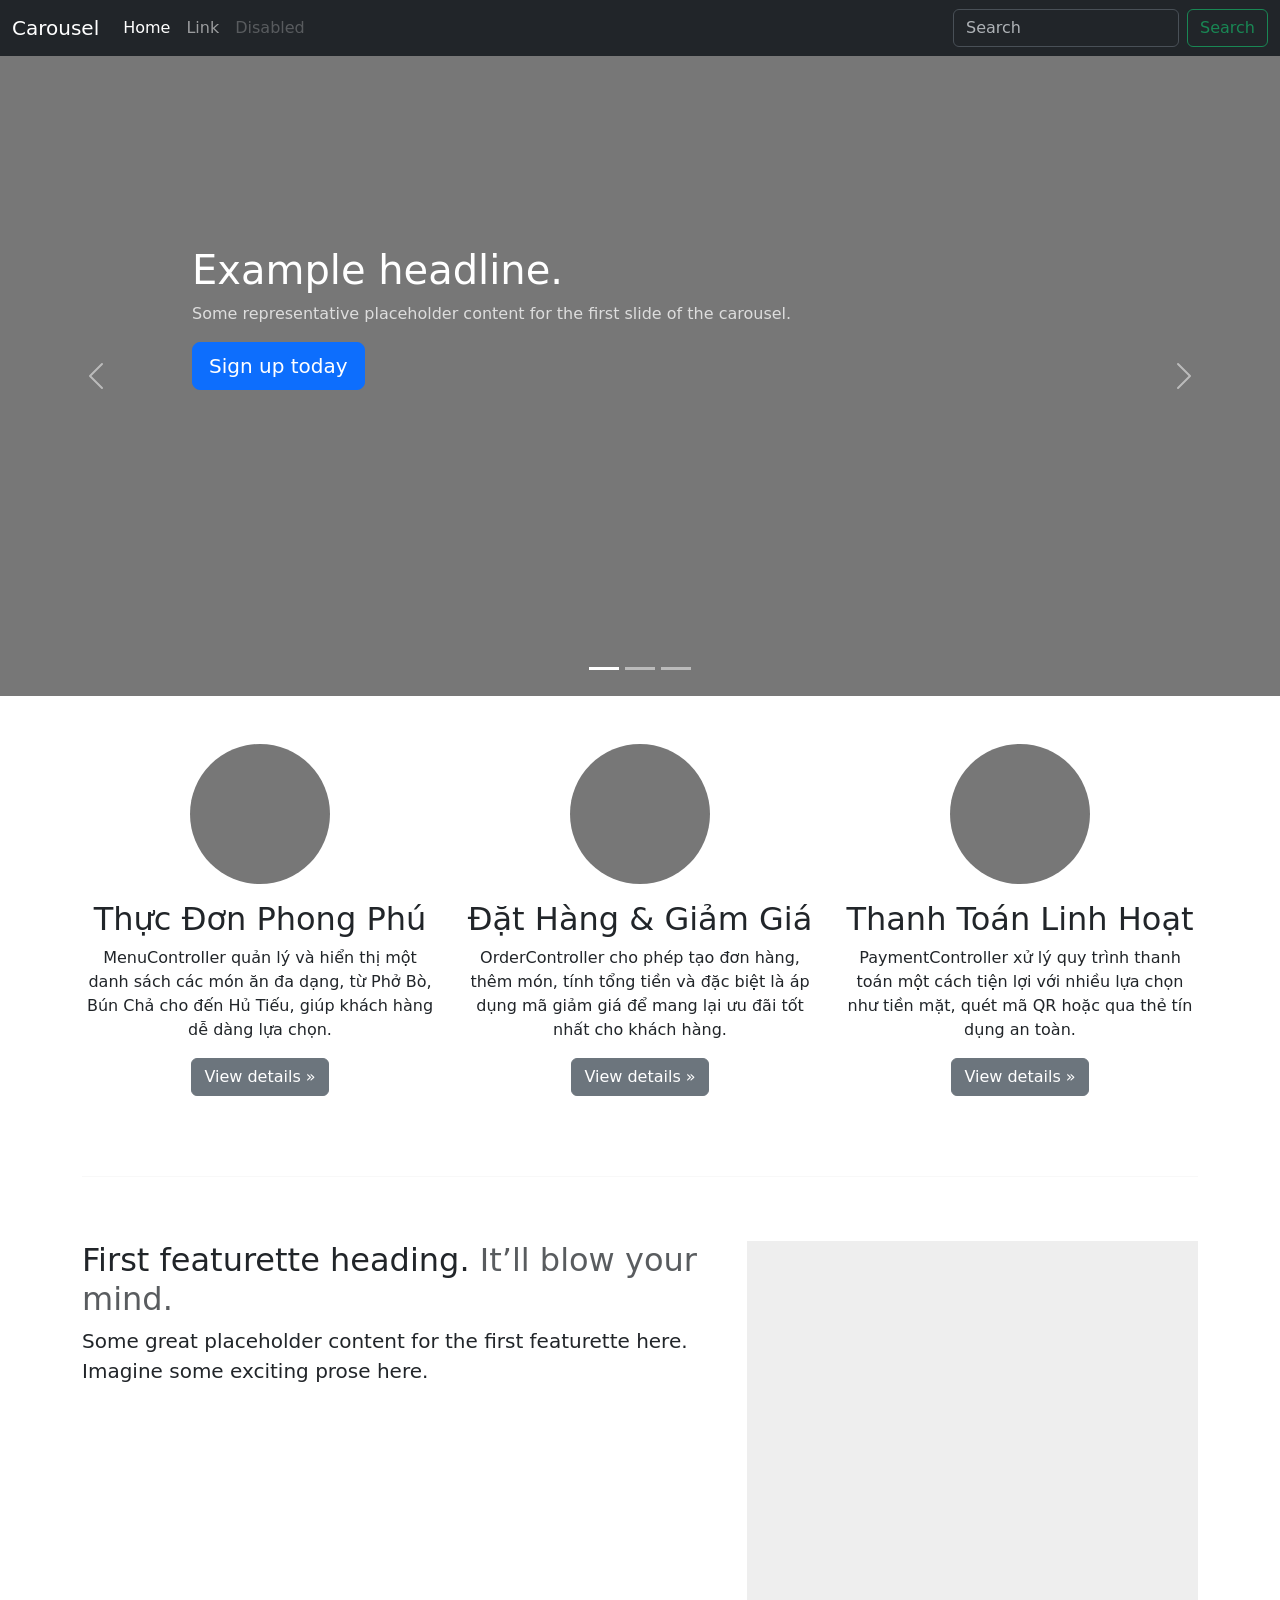
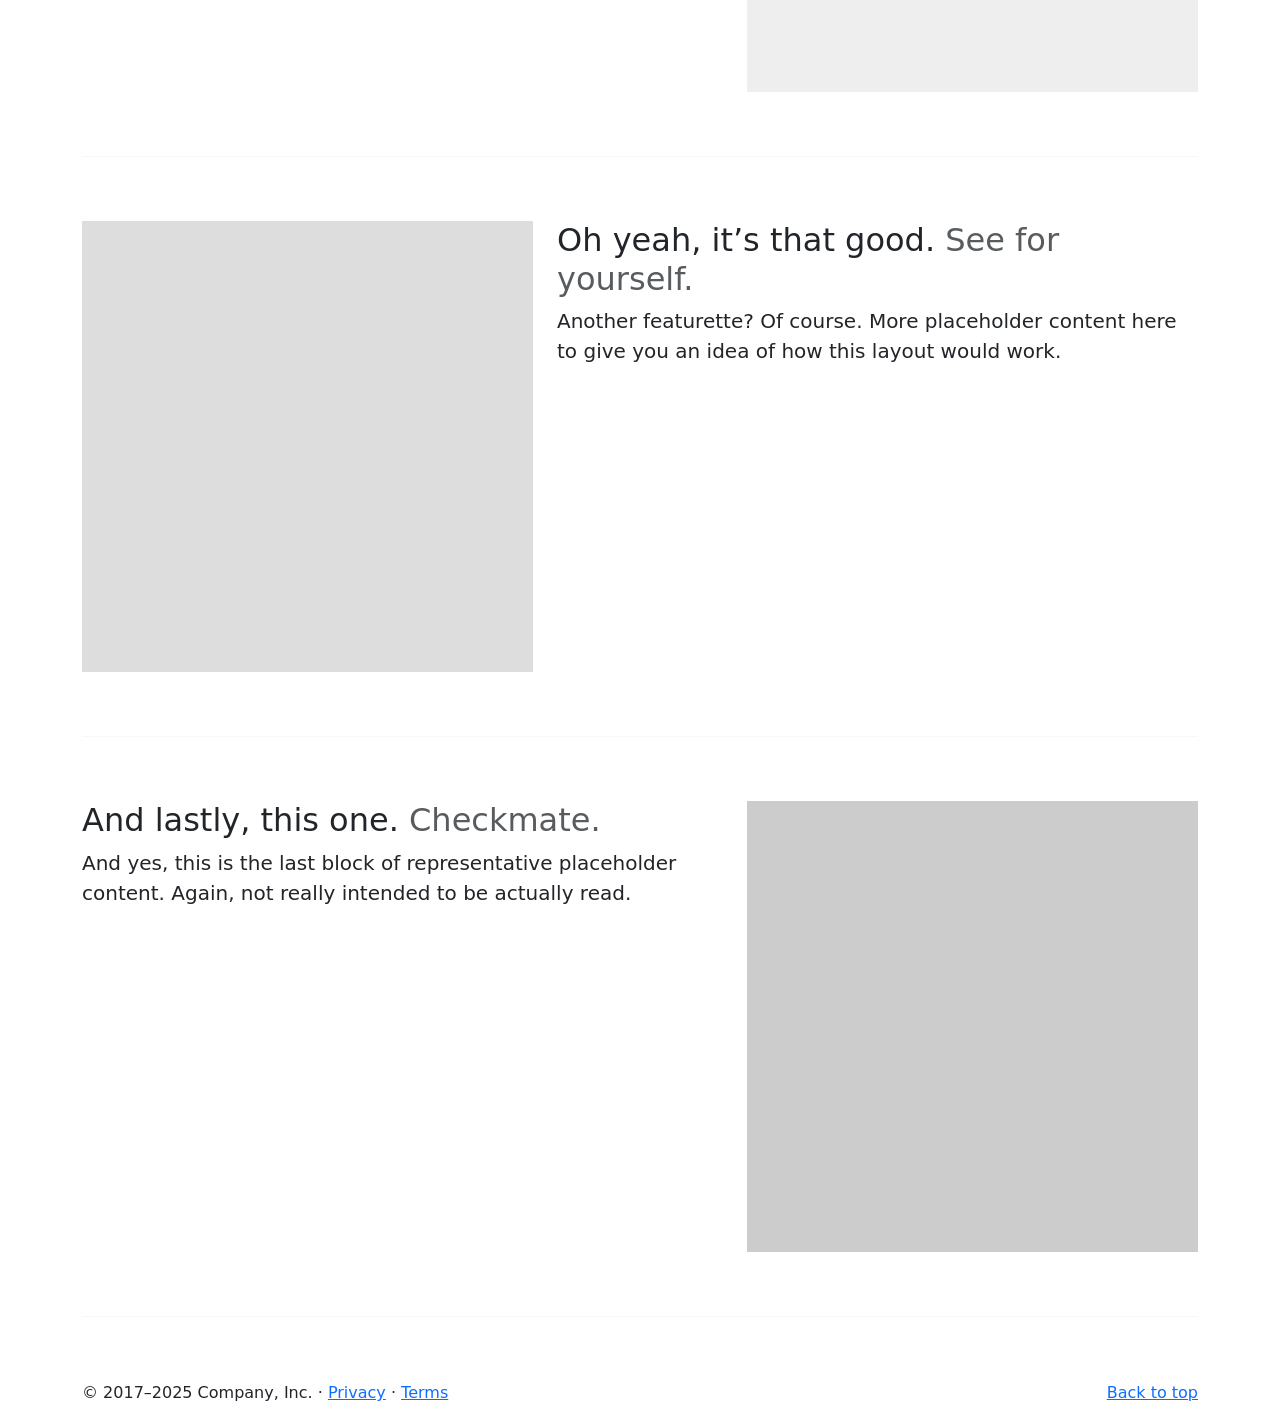
==== bin/view/index.html @ e6e46336 "Update code on branch hung" ====
<!doctype html>
<html lang="en" data-bs-theme="auto">
  <head>
    <meta charset="utf-8">
    <meta name="viewport" content="width=device-width, initial-scale=1">
    <title>Carousel Template · Bootstrap v5.3</title>

    <link href="https://cdn.jsdelivr.net/npm/bootstrap@5.3.0/dist/css/bootstrap.min.css" rel="stylesheet">

    <style>
      /* --- styles giống demo Bootstrap --- */
      .bd-placeholder-img {
        font-size: 1.125rem;
        text-anchor: middle;
        -webkit-user-select: none;
        -moz-user-select: none;
        user-select: none;
      }

      @media (min-width: 768px) {
        .bd-placeholder-img-lg {
          font-size: 3.5rem;
        }
      }

      .b-example-divider {
        height: 3rem;
        background-color: rgba(0, 0, 0, .1);
        border: solid rgba(0, 0, 0, .15);
        border-width: 1px 0;
        box-shadow: inset 0 .5em 1.5em rgba(0, 0, 0, .1), inset 0 .125em .5em rgba(0, 0, 0, .15);
      }

      .b-example-vr {
        flex-shrink: 0;
        width: 1.5rem;
        height: 100vh;
      }

      .bi {
        vertical-align: -.125em;
        fill: currentColor;
      }

      .nav-scroller {
        position: relative;
        z-index: 2;
        height: 2.75rem;
        overflow-y: hidden;
      }

      .nav-scroller .nav {
        display: flex;
        flex-wrap: nowrap;
        padding-bottom: 1rem;
        margin-top: -1px;
        overflow-x: auto;
        text-align: center;
        white-space: nowrap;
        -webkit-overflow-scrolling: touch;
      }

      /* ensure content không bị che bởi navbar fixed-top */
      body {
        padding-top: 56px;
      }

      /* carousel sizing so it looks like demo */
      :root { --carousel-height: 32rem; }
      @media (min-width: 768px) { :root { --carousel-height: 40rem; } }
      .carousel-item {
        height: var(--carousel-height);
      }
      .carousel-item > svg {
        position: absolute;
        top: 0;
        left: 0;
        width: 100%;
        height: 100%;
      }
      .carousel-caption {
        top: 50%;
        transform: translateY(-50%);
        text-align: left;
      }

      .marketing {
        margin-top: 3rem;
        margin-bottom: 3rem;
      }

      .featurette-divider {
        margin: 4rem 0;
        border-top: 1px solid rgba(0,0,0,.1);
      }

      .featurette-image {
        width: 100%;
        height: auto;
      }
    </style>
  </head>
  <body>

<header data-bs-theme="dark">
  <nav class="navbar navbar-expand-md navbar-dark fixed-top bg-dark">
    <div class="container-fluid">
      <a class="navbar-brand" href="#">Carousel</a>
      <button class="navbar-toggler" type="button" data-bs-toggle="collapse" data-bs-target="#navbarCollapse"
              aria-controls="navbarCollapse" aria-expanded="false" aria-label="Toggle navigation">
        <span class="navbar-toggler-icon"></span>
      </button>
      <div class="collapse navbar-collapse" id="navbarCollapse">
        <ul class="navbar-nav me-auto mb-2 mb-md-0">
          <li class="nav-item">
            <a class="nav-link active" aria-current="page" href="#">Home</a>
          </li>
          <li class="nav-item">
            <a class="nav-link" href="#">Link</a>
          </li>
          <li class="nav-item">
            <a class="nav-link disabled" tabindex="-1" aria-disabled="true">Disabled</a>
          </li>
        </ul>
        <form class="d-flex" role="search">
          <input class="form-control me-2" type="search" placeholder="Search" aria-label="Search">
          <button class="btn btn-outline-success" type="submit">Search</button>
        </form>
      </div>
    </div>
  </nav>
</header>

<main>

  <div id="myCarousel" class="carousel slide mb-5" data-bs-ride="carousel">
    <div class="carousel-indicators">
      <button type="button" data-bs-target="#myCarousel" data-bs-slide-to="0" class="active" aria-current="true"
              aria-label="Slide 1"></button>
      <button type="button" data-bs-target="#myCarousel" data-bs-slide-to="1" aria-label="Slide 2"></button>
      <button type="button" data-bs-target="#myCarousel" data-bs-slide-to="2" aria-label="Slide 3"></button>
    </div>
    <div class="carousel-inner">
      <div class="carousel-item active">
        <svg class="bd-placeholder-img" width="100%" height="100%" xmlns="http://www.w3.org/2000/svg"
             aria-hidden="true" preserveAspectRatio="xMidYMid slice" focusable="false">
          <rect width="100%" height="100%" fill="#777"></rect>
        </svg>
        <div class="container">
          <div class="carousel-caption text-start">
            <h1>Example headline.</h1>
            <p class="opacity-75">Some representative placeholder content for the first slide of the carousel.</p>
            <p><a class="btn btn-lg btn-primary" href="#">Sign up today</a></p>
          </div>
        </div>
      </div>

      <div class="carousel-item">
        <svg class="bd-placeholder-img" width="100%" height="100%" xmlns="http://www.w3.org/2000/svg"
             aria-hidden="true" preserveAspectRatio="xMidYMid slice" focusable="false">
          <rect width="100%" height="100%" fill="#666"></rect>
        </svg>
        <div class="container">
          <div class="carousel-caption">
            <h1>Another example headline.</h1>
            <p>Some representative placeholder content for the second slide of the carousel.</p>
            <p><a class="btn btn-lg btn-primary" href="#">Learn more</a></p>
          </div>
        </div>
      </div>

      <div class="carousel-item">
        <svg class="bd-placeholder-img" width="100%" height="100%" xmlns="http://www.w3.org/2000/svg"
             aria-hidden="true" preserveAspectRatio="xMidYMid slice" focusable="false">
          <rect width="100%" height="100%" fill="#555"></rect>
        </svg>
        <div class="container">
          <div class="carousel-caption text-end">
            <h1>One more for good measure.</h1>
            <p>Some representative placeholder content for the third slide of this carousel.</p>
            <p><a class="btn btn-lg btn-primary" href="#">Browse gallery</a></p>
          </div>
        </div>
      </div>
    </div>

    <button class="carousel-control-prev" type="button" data-bs-target="#myCarousel" data-bs-slide="prev">
      <span class="carousel-control-prev-icon" aria-hidden="true"></span>
      <span class="visually-hidden">Previous</span>
    </button>
    <button class="carousel-control-next" type="button" data-bs-target="#myCarousel" data-bs-slide="next">
      <span class="carousel-control-next-icon" aria-hidden="true"></span>
      <span class="visually-hidden">Next</span>
    </button>
  </div>

  <div class="container marketing">

    <div class="row">
      <div class="col-lg-4 text-center">
        <svg class="bd-placeholder-img rounded-circle" width="140" height="140" xmlns="http://www.w3.org/2000/svg"
             role="img" aria-label="Placeholder" preserveAspectRatio="xMidYMid slice" focusable="false">
          <rect width="100%" height="100%" fill="#777"></rect>
        </svg>
        <h2 class="fw-normal mt-3">Thực Đơn Phong Phú</h2>
        <p>MenuController quản lý và hiển thị một danh sách các món ăn đa dạng, từ Phở Bò, Bún Chả cho đến Hủ Tiếu, giúp khách hàng dễ dàng lựa chọn.</p>
        <p><a class="btn btn-secondary" href="#">View details »</a></p>
      </div>

      <div class="col-lg-4 text-center">
        <svg class="bd-placeholder-img rounded-circle" width="140" height="140" xmlns="http://www.w3.org/2000/svg"
             role="img" aria-label="Placeholder" preserveAspectRatio="xMidYMid slice" focusable="false">
          <rect width="100%" height="100%" fill="#777"></rect>
        </svg>
        <h2 class="fw-normal mt-3">Đặt Hàng & Giảm Giá</h2>
        <p>OrderController cho phép tạo đơn hàng, thêm món, tính tổng tiền và đặc biệt là áp dụng mã giảm giá để mang lại ưu đãi tốt nhất cho khách hàng.</p>
        <p><a class="btn btn-secondary" href="#">View details »</a></p>
      </div>

      <div class="col-lg-4 text-center">
        <svg class="bd-placeholder-img rounded-circle" width="140" height="140" xmlns="http://www.w3.org/2000/svg"
             role="img" aria-label="Placeholder" preserveAspectRatio="xMidYMid slice" focusable="false">
          <rect width="100%" height="100%" fill="#777"></rect>
        </svg>
        <h2 class="fw-normal mt-3">Thanh Toán Linh Hoạt</h2>
        <p>PaymentController xử lý quy trình thanh toán một cách tiện lợi với nhiều lựa chọn như tiền mặt, quét mã QR hoặc qua thẻ tín dụng an toàn.</p>
        <p><a class="btn btn-secondary" href="#">View details »</a></p>
      </div>
    </div>

    <hr class="featurette-divider">

    <div class="row featurette">
      <div class="col-md-7">
        <h2 class="featurette-heading">First featurette heading. <span class="text-muted">It’ll blow your mind.</span></h2>
        <p class="lead">Some great placeholder content for the first featurette here. Imagine some exciting prose here.</p>
      </div>
      <div class="col-md-5">
        <svg class="bd-placeholder-img bd-placeholder-img-lg featurette-image img-fluid mx-auto" width="500" height="500"
             xmlns="http://www.w3.org/2000/svg" role="img" aria-label="Placeholder" preserveAspectRatio="xMidYMid slice" focusable="false">
          <rect width="100%" height="100%" fill="#eee"></rect>
        </svg>
      </div>
    </div>

    <hr class="featurette-divider">

    <div class="row featurette">
      <div class="col-md-7 order-md-2">
        <h2 class="featurette-heading">Oh yeah, it’s that good. <span class="text-muted">See for yourself.</span></h2>
        <p class="lead">Another featurette? Of course. More placeholder content here to give you an idea of how this layout would work.</p>
      </div>
      <div class="col-md-5 order-md-1">
        <svg class="bd-placeholder-img bd-placeholder-img-lg featurette-image img-fluid mx-auto" width="500" height="500"
             xmlns="http://www.w3.org/2000/svg" role="img" aria-label="Placeholder" preserveAspectRatio="xMidYMid slice" focusable="false">
          <rect width="100%" height="100%" fill="#ddd"></rect>
        </svg>
      </div>
    </div>

    <hr class="featurette-divider">

    <div class="row featurette">
      <div class="col-md-7">
        <h2 class="featurette-heading">And lastly, this one. <span class="text-muted">Checkmate.</span></h2>
        <p class="lead">And yes, this is the last block of representative placeholder content. Again, not really intended to be actually read.</p>
      </div>
      <div class="col-md-5">
        <svg class="bd-placeholder-img bd-placeholder-img-lg featurette-image img-fluid mx-auto" width="500" height="500"
             xmlns="http://www.w3.org/2000/svg" role="img" aria-label="Placeholder" preserveAspectRatio="xMidYMid slice" focusable="false">
          <rect width="100%" height="100%" fill="#ccc"></rect>
        </svg>
      </div>
    </div>

    <hr class="featurette-divider">

  </div> <footer class="container">
    <p class="float-end"><a href="#">Back to top</a></p>
    <p>© 2017–2025 Company, Inc. · <a href="#">Privacy</a> · <a href="#">Terms</a></p>
  </footer>

</main>

<script src="https://cdn.jsdelivr.net/npm/bootstrap@5.3.0/dist/js/bootstrap.bundle.min.js"></script>
</body>
</html>
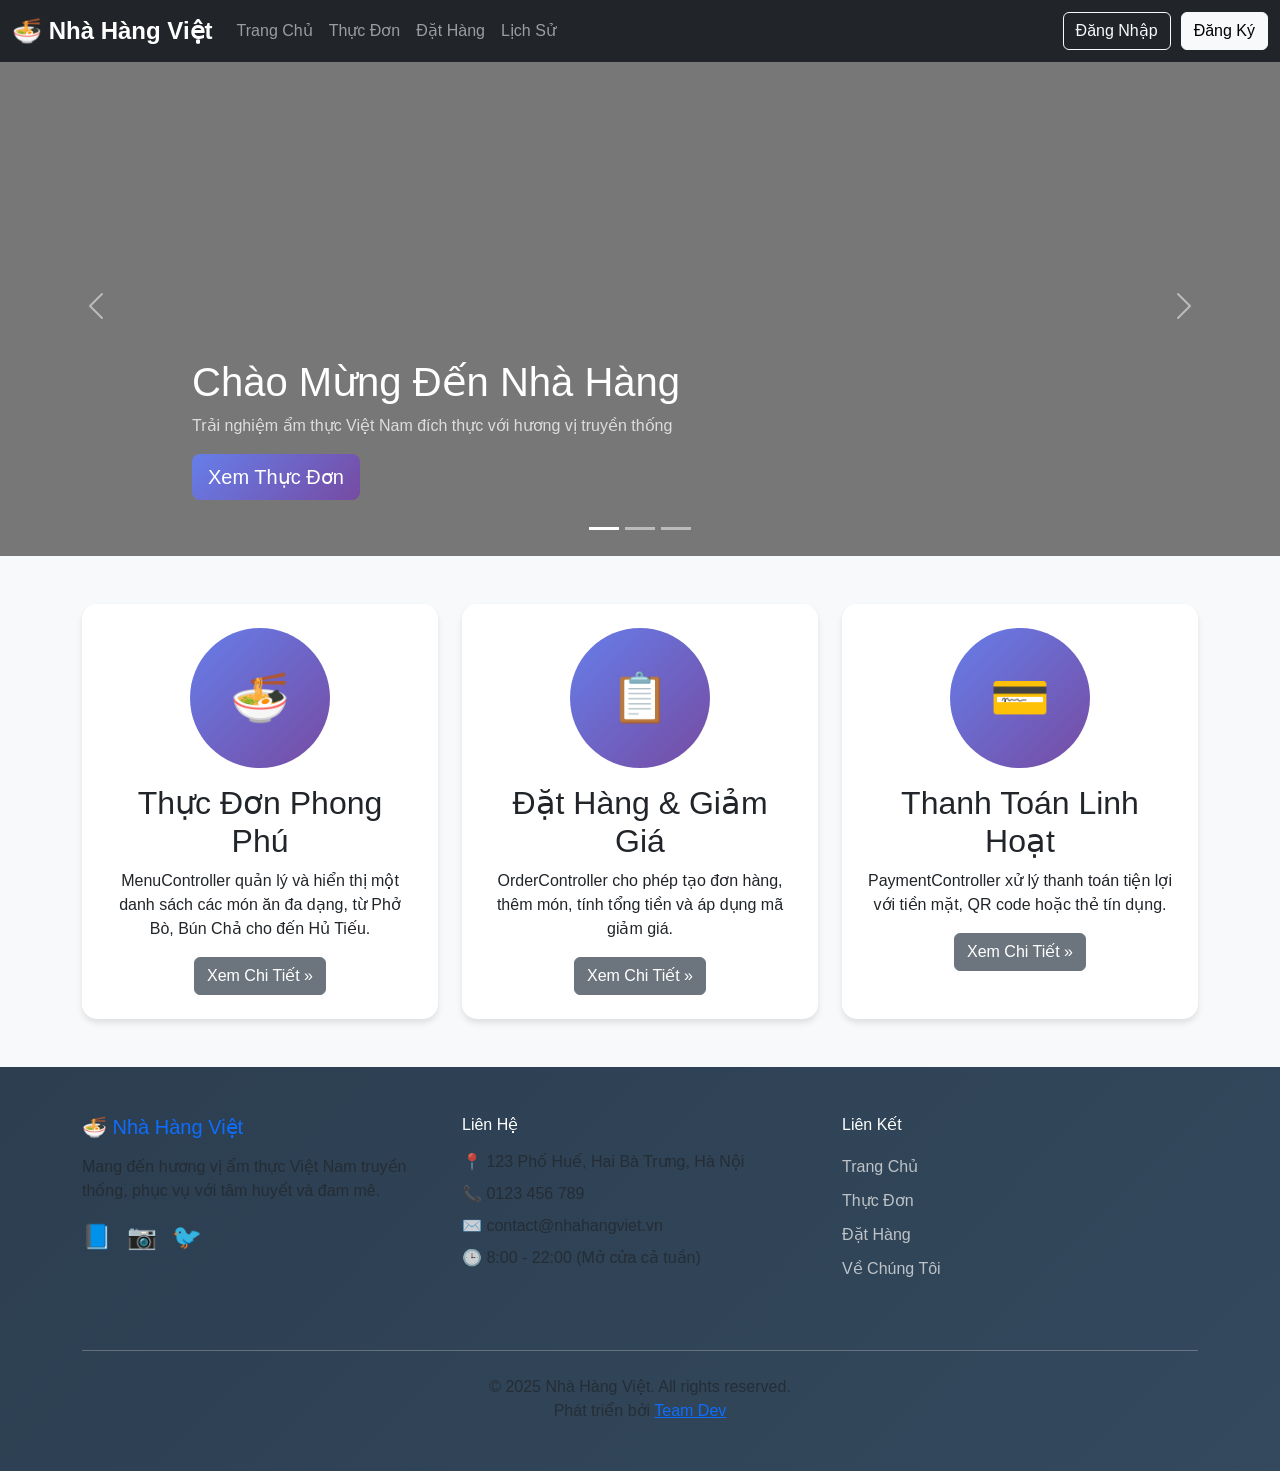
==== commit 0cc1d3b1: "Cập nhật bản mới" ====
--- a/bin/view/index.html
+++ b/bin/view/index.html
@@ -1,287 +1,1317 @@
 <!doctype html>
-<html lang="en" data-bs-theme="auto">
-  <head>
-    <meta charset="utf-8">
-    <meta name="viewport" content="width=device-width, initial-scale=1">
-    <title>Carousel Template · Bootstrap v5.3</title>
-
-    <link href="https://cdn.jsdelivr.net/npm/bootstrap@5.3.0/dist/css/bootstrap.min.css" rel="stylesheet">
-
-    <style>
-      /* --- styles giống demo Bootstrap --- */
-      .bd-placeholder-img {
-        font-size: 1.125rem;
-        text-anchor: middle;
-        -webkit-user-select: none;
-        -moz-user-select: none;
-        user-select: none;
-      }
-
-      @media (min-width: 768px) {
-        .bd-placeholder-img-lg {
-          font-size: 3.5rem;
-        }
-      }
-
-      .b-example-divider {
-        height: 3rem;
-        background-color: rgba(0, 0, 0, .1);
-        border: solid rgba(0, 0, 0, .15);
-        border-width: 1px 0;
-        box-shadow: inset 0 .5em 1.5em rgba(0, 0, 0, .1), inset 0 .125em .5em rgba(0, 0, 0, .15);
-      }
-
-      .b-example-vr {
-        flex-shrink: 0;
-        width: 1.5rem;
-        height: 100vh;
-      }
-
-      .bi {
-        vertical-align: -.125em;
-        fill: currentColor;
-      }
-
-      .nav-scroller {
-        position: relative;
-        z-index: 2;
-        height: 2.75rem;
-        overflow-y: hidden;
-      }
-
-      .nav-scroller .nav {
-        display: flex;
-        flex-wrap: nowrap;
-        padding-bottom: 1rem;
-        margin-top: -1px;
-        overflow-x: auto;
-        text-align: center;
-        white-space: nowrap;
-        -webkit-overflow-scrolling: touch;
-      }
-
-      /* ensure content không bị che bởi navbar fixed-top */
-      body {
-        padding-top: 56px;
-      }
-
-      /* carousel sizing so it looks like demo */
-      :root { --carousel-height: 32rem; }
-      @media (min-width: 768px) { :root { --carousel-height: 40rem; } }
-      .carousel-item {
-        height: var(--carousel-height);
-      }
-      .carousel-item > svg {
-        position: absolute;
-        top: 0;
-        left: 0;
-        width: 100%;
-        height: 100%;
-      }
-      .carousel-caption {
-        top: 50%;
-        transform: translateY(-50%);
-        text-align: left;
-      }
-
-      .marketing {
-        margin-top: 3rem;
-        margin-bottom: 3rem;
-      }
-
-      .featurette-divider {
-        margin: 4rem 0;
-        border-top: 1px solid rgba(0,0,0,.1);
-      }
-
-      .featurette-image {
-        width: 100%;
-        height: auto;
-      }
-    </style>
-  </head>
-  <body>
-
+<html lang="vi">
+<head>
+  <meta charset="utf-8">
+  <meta name="viewport" content="width=device-width, initial-scale=1">
+  <title>Hệ Thống Quản Lý Nhà Hàng</title>
+  <link href="https://cdn.jsdelivr.net/npm/bootstrap@5.3.0/dist/css/bootstrap.min.css" rel="stylesheet">
+  <link rel="stylesheet" href="styles.css">
+</head>
+<body>
+
+<!-- Navigation -->
 <header data-bs-theme="dark">
   <nav class="navbar navbar-expand-md navbar-dark fixed-top bg-dark">
     <div class="container-fluid">
-      <a class="navbar-brand" href="#">Carousel</a>
-      <button class="navbar-toggler" type="button" data-bs-toggle="collapse" data-bs-target="#navbarCollapse"
-              aria-controls="navbarCollapse" aria-expanded="false" aria-label="Toggle navigation">
+      <a class="navbar-brand" href="#" onclick="showPage('home')">🍜 Nhà Hàng Việt</a>
+      <button class="navbar-toggler" type="button" data-bs-toggle="collapse" data-bs-target="#navbarCollapse">
         <span class="navbar-toggler-icon"></span>
       </button>
       <div class="collapse navbar-collapse" id="navbarCollapse">
         <ul class="navbar-nav me-auto mb-2 mb-md-0">
           <li class="nav-item">
-            <a class="nav-link active" aria-current="page" href="#">Home</a>
+            <a class="nav-link" href="#" onclick="showPage('home')">Trang Chủ</a>
           </li>
           <li class="nav-item">
-            <a class="nav-link" href="#">Link</a>
+            <a class="nav-link" href="#" onclick="showPage('menu')">Thực Đơn</a>
           </li>
           <li class="nav-item">
-            <a class="nav-link disabled" tabindex="-1" aria-disabled="true">Disabled</a>
+            <a class="nav-link" href="#" onclick="showPage('order')">Đặt Hàng</a>
+          </li>
+          <li class="nav-item">
+            <a class="nav-link" href="#" onclick="showPage('history')">Lịch Sử</a>
           </li>
         </ul>
-        <form class="d-flex" role="search">
-          <input class="form-control me-2" type="search" placeholder="Search" aria-label="Search">
-          <button class="btn btn-outline-success" type="submit">Search</button>
-        </form>
+        <div id="authSection" class="auth-buttons">
+          <button class="btn btn-outline-light" onclick="showPage('login')">Đăng Nhập</button>
+          <button class="btn btn-light" onclick="showPage('register')">Đăng Ký</button>
+        </div>
+        <div id="userSection" class="user-info" style="display: none;">
+          <span>👤 <span id="username"></span></span>
+          <button class="btn btn-outline-light btn-sm" onclick="logout()">Đăng Xuất</button>
+        </div>
       </div>
     </div>
   </nav>
 </header>
 
-<main>
-
-  <div id="myCarousel" class="carousel slide mb-5" data-bs-ride="carousel">
+<!-- HOME PAGE -->
+<div id="homePage" class="page active">
+  <div id="myCarousel" class="carousel slide" data-bs-ride="carousel">
     <div class="carousel-indicators">
-      <button type="button" data-bs-target="#myCarousel" data-bs-slide-to="0" class="active" aria-current="true"
-              aria-label="Slide 1"></button>
-      <button type="button" data-bs-target="#myCarousel" data-bs-slide-to="1" aria-label="Slide 2"></button>
-      <button type="button" data-bs-target="#myCarousel" data-bs-slide-to="2" aria-label="Slide 3"></button>
+      <button type="button" data-bs-target="#myCarousel" data-bs-slide-to="0" class="active"></button>
+      <button type="button" data-bs-target="#myCarousel" data-bs-slide-to="1"></button>
+      <button type="button" data-bs-target="#myCarousel" data-bs-slide-to="2"></button>
     </div>
     <div class="carousel-inner">
       <div class="carousel-item active">
-        <svg class="bd-placeholder-img" width="100%" height="100%" xmlns="http://www.w3.org/2000/svg"
-             aria-hidden="true" preserveAspectRatio="xMidYMid slice" focusable="false">
+        <svg class="bd-placeholder-img" width="100%" height="100%" xmlns="http://www.w3.org/2000/svg">
           <rect width="100%" height="100%" fill="#777"></rect>
         </svg>
         <div class="container">
           <div class="carousel-caption text-start">
-            <h1>Example headline.</h1>
-            <p class="opacity-75">Some representative placeholder content for the first slide of the carousel.</p>
-            <p><a class="btn btn-lg btn-primary" href="#">Sign up today</a></p>
-          </div>
-        </div>
-      </div>
-
+            <h1>Chào Mừng Đến Nhà Hàng</h1>
+            <p class="opacity-75">Trải nghiệm ẩm thực Việt Nam đích thực với hương vị truyền thống</p>
+            <p><button class="btn btn-lg btn-primary" onclick="showPage('menu')">Xem Thực Đơn</button></p>
+          </div>
+        </div>
+      </div>
       <div class="carousel-item">
-        <svg class="bd-placeholder-img" width="100%" height="100%" xmlns="http://www.w3.org/2000/svg"
-             aria-hidden="true" preserveAspectRatio="xMidYMid slice" focusable="false">
+        <svg class="bd-placeholder-img" width="100%" height="100%" xmlns="http://www.w3.org/2000/svg">
           <rect width="100%" height="100%" fill="#666"></rect>
         </svg>
         <div class="container">
           <div class="carousel-caption">
-            <h1>Another example headline.</h1>
-            <p>Some representative placeholder content for the second slide of the carousel.</p>
-            <p><a class="btn btn-lg btn-primary" href="#">Learn more</a></p>
-          </div>
-        </div>
-      </div>
-
+            <h1>Thực Đơn Phong Phú</h1>
+            <p>Từ Phở Bò, Bún Chả đến các món ăn đặc sản khác</p>
+            <p><button class="btn btn-lg btn-primary" onclick="showPage('menu')">Xem Thực Đơn</button></p>
+          </div>
+        </div>
+      </div>
       <div class="carousel-item">
-        <svg class="bd-placeholder-img" width="100%" height="100%" xmlns="http://www.w3.org/2000/svg"
-             aria-hidden="true" preserveAspectRatio="xMidYMid slice" focusable="false">
+        <svg class="bd-placeholder-img" width="100%" height="100%" xmlns="http://www.w3.org/2000/svg">
           <rect width="100%" height="100%" fill="#555"></rect>
         </svg>
         <div class="container">
           <div class="carousel-caption text-end">
-            <h1>One more for good measure.</h1>
-            <p>Some representative placeholder content for the third slide of this carousel.</p>
-            <p><a class="btn btn-lg btn-primary" href="#">Browse gallery</a></p>
+            <h1>Đặt Bàn Dễ Dàng</h1>
+            <p>Hệ thống đặt bàn và gọi món trực tuyến tiện lợi</p>
+            <p><button class="btn btn-lg btn-primary" onclick="showPage('order')">Đặt Bàn Ngay</button></p>
           </div>
         </div>
       </div>
     </div>
-
     <button class="carousel-control-prev" type="button" data-bs-target="#myCarousel" data-bs-slide="prev">
-      <span class="carousel-control-prev-icon" aria-hidden="true"></span>
-      <span class="visually-hidden">Previous</span>
+      <span class="carousel-control-prev-icon"></span>
     </button>
     <button class="carousel-control-next" type="button" data-bs-target="#myCarousel" data-bs-slide="next">
-      <span class="carousel-control-next-icon" aria-hidden="true"></span>
-      <span class="visually-hidden">Next</span>
+      <span class="carousel-control-next-icon"></span>
     </button>
   </div>
 
-  <div class="container marketing">
-
+  <div class="container marketing my-5">
+    <div class="row g-4">
+      <div class="col-lg-4">
+        <div class="feature-card p-4 text-center" onclick="showPage('menu')">
+          <div class="feature-icon mb-3">🍜</div>
+          <h2 class="fw-normal">Thực Đơn Phong Phú</h2>
+          <p>MenuController quản lý và hiển thị một danh sách các món ăn đa dạng, từ Phở Bò, Bún Chả cho đến Hủ Tiếu.</p>
+          <button class="btn btn-secondary">Xem Chi Tiết »</button>
+        </div>
+      </div>
+      <div class="col-lg-4">
+        <div class="feature-card p-4 text-center" onclick="showPage('order')">
+          <div class="feature-icon mb-3">📋</div>
+          <h2 class="fw-normal">Đặt Hàng & Giảm Giá</h2>
+          <p>OrderController cho phép tạo đơn hàng, thêm món, tính tổng tiền và áp dụng mã giảm giá.</p>
+          <button class="btn btn-secondary">Xem Chi Tiết »</button>
+        </div>
+      </div>
+      <div class="col-lg-4">
+        <div class="feature-card p-4 text-center" onclick="showPage('order')">
+          <div class="feature-icon mb-3">💳</div>
+          <h2 class="fw-normal">Thanh Toán Linh Hoạt</h2>
+          <p>PaymentController xử lý thanh toán tiện lợi với tiền mặt, QR code hoặc thẻ tín dụng.</p>
+          <button class="btn btn-secondary">Xem Chi Tiết »</button>
+        </div>
+      </div>
+    </div>
+  </div>
+</div>
+
+<!-- REGISTER PAGE -->
+<div id="registerPage" class="page">
+  <div class="content-section">
+    <div class="auth-container">
+      <h2 class="text-center mb-4">Đăng Ký Tài Khoản</h2>
+      <form onsubmit="register(event)">
+        <div class="mb-3">
+          <label class="form-label">Username</label>
+          <input type="text" class="form-control" id="regUsername" required>
+        </div>
+        <div class="mb-3">
+          <label class="form-label">Password</label>
+          <input type="password" class="form-control" id="regPassword" required>
+        </div>
+        <div class="mb-3">
+          <label class="form-label">Nhập lại Password</label>
+          <input type="password" class="form-control" id="regPasswordConfirm" required>
+        </div>
+        <div class="mb-3">
+          <label class="form-label">Vai trò</label>
+          <select class="form-control" id="regRole">
+            <option value="Khách">Khách</option>
+            <option value="Quản lý">Quản lý</option>
+          </select>
+        </div>
+        <button type="submit" class="btn btn-primary w-100">Đăng Ký</button>
+        <p class="text-center mt-3">Đã có tài khoản? <a href="#" onclick="showPage('login')">Đăng nhập</a></p>
+      </form>
+    </div>
+  </div>
+</div>
+
+<!-- LOGIN PAGE -->
+<div id="loginPage" class="page">
+  <div class="content-section">
+    <div class="auth-container">
+      <h2 class="text-center mb-4">Đăng Nhập</h2>
+      <form onsubmit="login(event)">
+        <div class="mb-3">
+          <label class="form-label">Username</label>
+          <input type="text" class="form-control" id="loginUsername" required>
+        </div>
+        <div class="mb-3">
+          <label class="form-label">Password</label>
+          <input type="password" class="form-control" id="loginPassword" required>
+        </div>
+        <button type="submit" class="btn btn-primary w-100">Đăng Nhập</button>
+        <p class="text-center mt-3">Chưa có tài khoản? <a href="#" onclick="showPage('register')">Đăng ký ngay</a></p>
+      </form>
+    </div>
+  </div>
+</div>
+
+<!-- MENU PAGE -->
+<div id="menuPage" class="page">
+  <div class="content-section">
+    <div class="container">
+      <h1 class="text-center mb-5">🍜 Thực Đơn Nhà Hàng</h1>
+      <div class="row" id="menuContainer"></div>
+    </div>
+  </div>
+</div>
+
+<!-- ORDER PAGE -->
+<div id="orderPage" class="page">
+  <div class="content-section">
+    <div class="container">
+      <h1 class="text-center mb-5">📋 Đặt Bàn & Gọi Món</h1>
+      <div class="row">
+        <div class="col-md-8">
+          <div class="card mb-4">
+            <div class="card-body">
+              <h4>Thông tin đặt bàn</h4>
+              <div class="row">
+                <div class="col-md-6 mb-3">
+                  <label class="form-label">ID Bàn</label>
+                  <input type="number" class="form-control" id="tableId" min="1" value="1">
+                </div>
+                <div class="col-md-6 mb-3">
+                  <label class="form-label">Số lượng khách</label>
+                  <input type="number" class="form-control" id="guestCount" min="1" value="2">
+                </div>
+              </div>
+            </div>
+          </div>
+
+          <div class="card">
+            <div class="card-body">
+              <h4>Chọn món</h4>
+              <div id="orderMenuItems"></div>
+            </div>
+          </div>
+        </div>
+
+        <div class="col-md-4">
+          <div class="order-summary">
+            <h4 class="mb-4">Giỏ Hàng</h4>
+            <div id="orderList" class="mb-3">
+              <p class="text-muted text-center">Chưa có món nào</p>
+            </div>
+            <hr>
+            <div class="d-flex justify-content-between mb-2">
+              <strong>Tạm tính:</strong>
+              <strong id="subtotalAmount">0 VND</strong>
+            </div>
+            <div class="mb-3">
+              <label class="form-label">Mã giảm giá</label>
+              <div class="input-group">
+                <input type="text" class="form-control" id="discountCode" placeholder="Nhập mã">
+                <button class="btn btn-outline-secondary" onclick="applyDiscount()">Áp dụng</button>
+              </div>
+              <small id="discountMessage" class="text-success"></small>
+            </div>
+            <div class="d-flex justify-content-between mb-3">
+              <strong>Giảm giá:</strong>
+              <strong id="discountAmount" class="text-danger">0 VND</strong>
+            </div>
+            <div class="d-flex justify-content-between mb-3">
+              <strong class="fs-5">Tổng cộng:</strong>
+              <strong id="totalAmount" class="text-primary fs-5">0 VND</strong>
+            </div>
+            <button class="btn btn-primary w-100" onclick="reviewOrder()">Xem Lại Đơn Hàng →</button>
+          </div>
+        </div>
+      </div>
+    </div>
+  </div>
+</div>
+
+<!-- REVIEW ORDER PAGE -->
+<div id="reviewPage" class="page">
+  <div class="content-section">
+    <div class="container">
+      <h1 class="text-center mb-5">📝 Xác Nhận Đơn Hàng</h1>
+      <div class="row justify-content-center">
+        <div class="col-md-8">
+          <div class="card mb-4">
+            <div class="card-body">
+              <h4>Thông tin đặt bàn</h4>
+              <div id="reviewTableInfo"></div>
+            </div>
+          </div>
+
+          <div class="card mb-4">
+            <div class="card-body">
+              <h4>Chi tiết đơn hàng</h4>
+              <div id="reviewOrderList"></div>
+              <hr>
+              <div class="d-flex justify-content-between mb-2">
+                <span>Tạm tính:</span>
+                <span id="reviewSubtotal">0 VND</span>
+              </div>
+              <div class="d-flex justify-content-between mb-2">
+                <span>Giảm giá:</span>
+                <span id="reviewDiscount" class="text-danger">0 VND</span>
+              </div>
+              <div class="d-flex justify-content-between">
+                <strong class="fs-5">Tổng thanh toán:</strong>
+                <strong id="reviewTotal" class="text-primary fs-5">0 VND</strong>
+              </div>
+            </div>
+          </div>
+
+          <div class="d-flex gap-3">
+            <button class="btn btn-outline-secondary flex-fill" onclick="showPage('order')">← Quay lại</button>
+            <button class="btn btn-success flex-fill" onclick="proceedToPayment()">Xác nhận & Thanh toán →</button>
+          </div>
+        </div>
+      </div>
+    </div>
+  </div>
+</div>
+
+<!-- PAYMENT PAGE -->
+<div id="paymentPage" class="page">
+  <div class="content-section">
+    <div class="container">
+      <h1 class="text-center mb-5">💳 Thanh Toán</h1>
+      <div class="row justify-content-center">
+        <div class="col-md-8">
+          <div class="card mb-4">
+            <div class="card-body">
+              <h4>Tổng thanh toán</h4>
+              <div class="text-center py-3">
+                <h2 id="paymentTotal" class="text-primary">0 VND</h2>
+              </div>
+            </div>
+          </div>
+
+          <h4 class="mb-3">Chọn phương thức thanh toán</h4>
+          
+          <div class="payment-method" data-method="cash" onclick="selectPayment('cash')">
+            <div class="d-flex align-items-center">
+              <div class="payment-icon">💵</div>
+              <div>
+                <h5>Tiền Mặt</h5>
+                <p class="text-muted mb-0">Thanh toán trực tiếp tại quầy</p>
+              </div>
+            </div>
+          </div>
+
+          <div class="payment-method" data-method="qr" onclick="selectPayment('qr')">
+            <div class="d-flex align-items-center">
+              <div class="payment-icon">📱</div>
+              <div>
+                <h5>Quét mã QR</h5>
+                <p class="text-muted mb-0">Thanh toán qua ví điện tử</p>
+              </div>
+            </div>
+          </div>
+          <div id="qrCodeSection" class="payment-details" style="display: none;">
+            <div class="text-center p-4 bg-light rounded">
+              <h5 class="mb-3">Quét mã QR để thanh toán</h5>
+              <div id="qrcode" class="d-flex justify-content-center mb-3"></div>
+              <p class="text-muted mb-2">Ngân hàng: <strong>Vietcombank</strong></p>
+              <p class="text-muted mb-2">Số TK: <strong>1234567890</strong></p>
+              <p class="text-muted">Nội dung: <strong id="qrContent"></strong></p>
+            </div>
+          </div>
+
+          <div class="payment-method" data-method="card" onclick="selectPayment('card')">
+            <div class="d-flex align-items-center">
+              <div class="payment-icon">💳</div>
+              <div>
+                <h5>Thẻ Tín Dụng/Ghi Nợ</h5>
+                <p class="text-muted mb-0">Thanh toán qua thẻ ngân hàng</p>
+              </div>
+            </div>
+          </div>
+          <div id="cardPaymentSection" class="payment-details" style="display: none;">
+            <div class="p-4 bg-light rounded">
+              <h5 class="mb-3">Thông tin thẻ</h5>
+              <div class="mb-3">
+                <label class="form-label">Ngân hàng</label>
+                <select class="form-control" id="bankSelect">
+                  <option value="">Chọn ngân hàng</option>
+                  <option value="Vietcombank">Vietcombank</option>
+                  <option value="Techcombank">Techcombank</option>
+                  <option value="BIDV">BIDV</option>
+                  <option value="VietinBank">VietinBank</option>
+                  <option value="ACB">ACB</option>
+                  <option value="MB Bank">MB Bank</option>
+                </select>
+              </div>
+              <div class="mb-3">
+                <label class="form-label">Số thẻ</label>
+                <input type="text" class="form-control" id="cardNumber" placeholder="1234 5678 9012 3456" maxlength="19">
+              </div>
+              <div class="row">
+                <div class="col-6 mb-3">
+                  <label class="form-label">Ngày hết hạn</label>
+                  <input type="text" class="form-control" id="cardExpiry" placeholder="MM/YY" maxlength="5">
+                </div>
+                <div class="col-6 mb-3">
+                  <label class="form-label">CVV</label>
+                  <input type="text" class="form-control" id="cardCVV" placeholder="123" maxlength="3">
+                </div>
+              </div>
+              <div class="mb-3">
+                <label class="form-label">Tên chủ thẻ</label>
+                <input type="text" class="form-control" id="cardName" placeholder="NGUYEN VAN A">
+              </div>
+            </div>
+          </div>
+
+          <button class="btn btn-success btn-lg w-100 mt-4" onclick="completePayment()">Xác Nhận Thanh Toán</button>
+        </div>
+      </div>
+    </div>
+  </div>
+</div>
+
+<!-- HISTORY PAGE -->
+<div id="historyPage" class="page">
+  <div class="content-section">
+    <div class="container">
+      <h1 class="text-center mb-5">📜 Lịch Sử Đơn Hàng</h1>
+      <div class="row justify-content-center">
+        <div class="col-md-10">
+          <div id="historyList">
+            <p class="text-center text-muted">Chưa có đơn hàng nào</p>
+          </div>
+        </div>
+      </div>
+    </div>
+  </div>
+</div>
+
+<!-- FOOTER -->
+<footer class="footer mt-5">
+  <div class="container py-5">
     <div class="row">
-      <div class="col-lg-4 text-center">
-        <svg class="bd-placeholder-img rounded-circle" width="140" height="140" xmlns="http://www.w3.org/2000/svg"
-             role="img" aria-label="Placeholder" preserveAspectRatio="xMidYMid slice" focusable="false">
-          <rect width="100%" height="100%" fill="#777"></rect>
-        </svg>
-        <h2 class="fw-normal mt-3">Thực Đơn Phong Phú</h2>
-        <p>MenuController quản lý và hiển thị một danh sách các món ăn đa dạng, từ Phở Bò, Bún Chả cho đến Hủ Tiếu, giúp khách hàng dễ dàng lựa chọn.</p>
-        <p><a class="btn btn-secondary" href="#">View details »</a></p>
-      </div>
-
-      <div class="col-lg-4 text-center">
-        <svg class="bd-placeholder-img rounded-circle" width="140" height="140" xmlns="http://www.w3.org/2000/svg"
-             role="img" aria-label="Placeholder" preserveAspectRatio="xMidYMid slice" focusable="false">
-          <rect width="100%" height="100%" fill="#777"></rect>
-        </svg>
-        <h2 class="fw-normal mt-3">Đặt Hàng & Giảm Giá</h2>
-        <p>OrderController cho phép tạo đơn hàng, thêm món, tính tổng tiền và đặc biệt là áp dụng mã giảm giá để mang lại ưu đãi tốt nhất cho khách hàng.</p>
-        <p><a class="btn btn-secondary" href="#">View details »</a></p>
-      </div>
-
-      <div class="col-lg-4 text-center">
-        <svg class="bd-placeholder-img rounded-circle" width="140" height="140" xmlns="http://www.w3.org/2000/svg"
-             role="img" aria-label="Placeholder" preserveAspectRatio="xMidYMid slice" focusable="false">
-          <rect width="100%" height="100%" fill="#777"></rect>
-        </svg>
-        <h2 class="fw-normal mt-3">Thanh Toán Linh Hoạt</h2>
-        <p>PaymentController xử lý quy trình thanh toán một cách tiện lợi với nhiều lựa chọn như tiền mặt, quét mã QR hoặc qua thẻ tín dụng an toàn.</p>
-        <p><a class="btn btn-secondary" href="#">View details »</a></p>
+      <div class="col-md-4 mb-4">
+        <h5 class="text-primary mb-3">🍜 Nhà Hàng Việt</h5>
+        <p class="text-muted">Mang đến hương vị ẩm thực Việt Nam truyền thống, phục vụ với tâm huyết và đam mê.</p>
+        <div class="social-links">
+          <a href="#" class="social-icon">📘</a>
+          <a href="#" class="social-icon">📷</a>
+          <a href="#" class="social-icon">🐦</a>
+        </div>
+      </div>
+      <div class="col-md-4 mb-4">
+        <h6 class="mb-3">Liên Hệ</h6>
+        <p class="text-muted mb-2">📍 123 Phố Huế, Hai Bà Trưng, Hà Nội</p>
+        <p class="text-muted mb-2">📞 0123 456 789</p>
+        <p class="text-muted mb-2">✉️ contact@nhahangviet.vn</p>
+        <p class="text-muted">🕒 8:00 - 22:00 (Mở cửa cả tuần)</p>
+      </div>
+      <div class="col-md-4 mb-4">
+        <h6 class="mb-3">Liên Kết</h6>
+        <ul class="list-unstyled">
+          <li><a href="#" onclick="showPage('home')" class="footer-link">Trang Chủ</a></li>
+          <li><a href="#" onclick="showPage('menu')" class="footer-link">Thực Đơn</a></li>
+          <li><a href="#" onclick="showPage('order')" class="footer-link">Đặt Hàng</a></li>
+          <li><a href="#" class="footer-link">Về Chúng Tôi</a></li>
+        </ul>
       </div>
     </div>
-
-    <hr class="featurette-divider">
-
-    <div class="row featurette">
-      <div class="col-md-7">
-        <h2 class="featurette-heading">First featurette heading. <span class="text-muted">It’ll blow your mind.</span></h2>
-        <p class="lead">Some great placeholder content for the first featurette here. Imagine some exciting prose here.</p>
-      </div>
-      <div class="col-md-5">
-        <svg class="bd-placeholder-img bd-placeholder-img-lg featurette-image img-fluid mx-auto" width="500" height="500"
-             xmlns="http://www.w3.org/2000/svg" role="img" aria-label="Placeholder" preserveAspectRatio="xMidYMid slice" focusable="false">
-          <rect width="100%" height="100%" fill="#eee"></rect>
-        </svg>
-      </div>
+    <hr class="my-4">
+    <div class="text-center text-muted">
+      <p class="mb-0">© 2025 Nhà Hàng Việt. All rights reserved.</p>
+      <p class="mb-0">Phát triển bởi <a href="#" class="text-primary">Team Dev</a></p>
     </div>
-
-    <hr class="featurette-divider">
-
-    <div class="row featurette">
-      <div class="col-md-7 order-md-2">
-        <h2 class="featurette-heading">Oh yeah, it’s that good. <span class="text-muted">See for yourself.</span></h2>
-        <p class="lead">Another featurette? Of course. More placeholder content here to give you an idea of how this layout would work.</p>
-      </div>
-      <div class="col-md-5 order-md-1">
-        <svg class="bd-placeholder-img bd-placeholder-img-lg featurette-image img-fluid mx-auto" width="500" height="500"
-             xmlns="http://www.w3.org/2000/svg" role="img" aria-label="Placeholder" preserveAspectRatio="xMidYMid slice" focusable="false">
-          <rect width="100%" height="100%" fill="#ddd"></rect>
-        </svg>
-      </div>
-    </div>
-
-    <hr class="featurette-divider">
-
-    <div class="row featurette">
-      <div class="col-md-7">
-        <h2 class="featurette-heading">And lastly, this one. <span class="text-muted">Checkmate.</span></h2>
-        <p class="lead">And yes, this is the last block of representative placeholder content. Again, not really intended to be actually read.</p>
-      </div>
-      <div class="col-md-5">
-        <svg class="bd-placeholder-img bd-placeholder-img-lg featurette-image img-fluid mx-auto" width="500" height="500"
-             xmlns="http://www.w3.org/2000/svg" role="img" aria-label="Placeholder" preserveAspectRatio="xMidYMid slice" focusable="false">
-          <rect width="100%" height="100%" fill="#ccc"></rect>
-        </svg>
-      </div>
-    </div>
-
-    <hr class="featurette-divider">
-
-  </div> <footer class="container">
-    <p class="float-end"><a href="#">Back to top</a></p>
-    <p>© 2017–2025 Company, Inc. · <a href="#">Privacy</a> · <a href="#">Terms</a></p>
-  </footer>
-
-</main>
+  </div>
+</footer>
 
 <script src="https://cdn.jsdelivr.net/npm/bootstrap@5.3.0/dist/js/bootstrap.bundle.min.js"></script>
+<script src="https://cdnjs.cloudflare.com/ajax/libs/qrcodejs/1.0.0/qrcode.min.js"></script>
+<script src="app.js"></script>
+
+<style>
+/* styles.css content inline for single file */
+body {
+  font-family: 'Segoe UI', Tahoma, Geneva, Verdana, sans-serif;
+  background-color: #f8f9fa;
+}
+
+.page {
+  display: none;
+}
+
+.page.active {
+  display: block;
+}
+
+.navbar-brand {
+  font-size: 1.5rem;
+  font-weight: bold;
+  color: #fff !important;
+}
+
+.auth-buttons {
+  display: flex;
+  gap: 10px;
+}
+
+.user-info {
+  color: #fff;
+  margin-right: 15px;
+  display: flex;
+  align-items: center;
+  gap: 10px;
+}
+
+.carousel {
+  margin-top: 56px;
+}
+
+.carousel-item {
+  height: 500px;
+}
+
+.bd-placeholder-img {
+  background: linear-gradient(135deg, #667eea 0%, #764ba2 100%);
+}
+
+.feature-card {
+  transition: transform 0.3s, box-shadow 0.3s;
+  cursor: pointer;
+  border-radius: 15px;
+  overflow: hidden;
+  background: #fff;
+  box-shadow: 0 4px 6px rgba(0,0,0,0.1);
+  height: 100%;
+}
+
+.feature-card:hover {
+  transform: translateY(-10px);
+  box-shadow: 0 12px 24px rgba(0,0,0,0.15);
+}
+
+.feature-icon {
+  width: 140px;
+  height: 140px;
+  margin: 0 auto;
+  background: linear-gradient(135deg, #667eea 0%, #764ba2 100%);
+  border-radius: 50%;
+  display: flex;
+  align-items: center;
+  justify-content: center;
+  font-size: 3rem;
+  color: white;
+}
+
+.auth-container {
+  max-width: 400px;
+  margin: 100px auto;
+  padding: 40px;
+  background: white;
+  border-radius: 20px;
+  box-shadow: 0 10px 40px rgba(0,0,0,0.1);
+}
+
+.menu-item {
+  background: white;
+  border-radius: 15px;
+  padding: 20px;
+  margin-bottom: 20px;
+  box-shadow: 0 4px 6px rgba(0,0,0,0.1);
+  transition: transform 0.3s;
+  height: 100%;
+}
+
+.menu-item:hover {
+  transform: scale(1.02);
+}
+
+.food-image {
+  width: 100%;
+  height: 200px;
+  object-fit: cover;
+  border-radius: 10px;
+  margin-bottom: 15px;
+}
+
+.order-summary {
+  background: white;
+  border-radius: 15px;
+  padding: 25px;
+  position: sticky;
+  top: 80px;
+  box-shadow: 0 4px 6px rgba(0,0,0,0.1);
+}
+
+.payment-method {
+  border: 2px solid #e0e0e0;
+  border-radius: 15px;
+  padding: 25px;
+  margin-bottom: 15px;
+  cursor: pointer;
+  transition: all 0.3s;
+  background: white;
+}
+
+.payment-method:hover {
+  border-color: #667eea;
+  background: #f8f9ff;
+}
+
+.payment-method.selected {
+  border-color: #667eea;
+  background: #f0f3ff;
+  box-shadow: 0 4px 12px rgba(102, 126, 234, 0.2);
+}
+
+.payment-icon {
+  font-size: 2rem;
+  margin-right: 20px;
+}
+
+.payment-details {
+  margin-top: 15px;
+  margin-bottom: 15px;
+  animation: slideDown 0.3s ease;
+}
+
+@keyframes slideDown {
+  from {
+    opacity: 0;
+    transform: translateY(-10px);
+  }
+  to {
+    opacity: 1;
+    transform: translateY(0);
+  }
+}
+
+.content-section {
+  margin-top: 80px;
+  min-height: 600px;
+  margin-bottom: 50px;
+}
+
+.btn-primary {
+  background: linear-gradient(135deg, #667eea 0%, #764ba2 100%);
+  border: none;
+}
+
+.btn-primary:hover {
+  background: linear-gradient(135deg, #764ba2 0%, #667eea 100%);
+}
+
+.footer {
+  background: linear-gradient(135deg, #2c3e50 0%, #34495e 100%);
+  color: white;
+  margin-top: auto;
+}
+
+.footer h5, .footer h6 {
+  color: white;
+}
+
+.social-links {
+  display: flex;
+  gap: 15px;
+  margin-top: 15px;
+}
+
+.social-icon {
+  font-size: 1.5rem;
+  text-decoration: none;
+  transition: transform 0.3s;
+  display: inline-block;
+}
+
+.social-icon:hover {
+  transform: scale(1.2);
+}
+
+.footer-link {
+  color: #bdc3c7;
+  text-decoration: none;
+  display: block;
+  padding: 5px 0;
+  transition: color 0.3s;
+}
+
+.footer-link:hover {
+  color: #667eea;
+}
+
+.card {
+  border: none;
+  box-shadow: 0 4px 6px rgba(0,0,0,0.1);
+  border-radius: 15px;
+}
+
+#qrcode {
+  background: white;
+  padding: 20px;
+  border-radius: 10px;
+  display: inline-block;
+}
+
+.order-item {
+  display: flex;
+  align-items: center;
+  gap: 15px;
+  padding: 15px;
+  border: 1px solid #e0e0e0;
+  border-radius: 10px;
+  margin-bottom: 15px;
+  background: white;
+}
+
+.order-item img {
+  width: 60px;
+  height: 60px;
+  object-fit: cover;
+  border-radius: 8px;
+}
+
+.history-card {
+  background: white;
+  border-radius: 15px;
+  padding: 25px;
+  margin-bottom: 20px;
+  box-shadow: 0 4px 6px rgba(0,0,0,0.1);
+  transition: transform 0.3s;
+}
+
+.history-card:hover {
+  transform: translateY(-5px);
+  box-shadow: 0 8px 16px rgba(0,0,0,0.15);
+}
+
+.history-header {
+  display: flex;
+  justify-content: space-between;
+  align-items: center;
+  margin-bottom: 15px;
+  padding-bottom: 15px;
+  border-bottom: 2px solid #f0f0f0;
+}
+
+.order-id {
+  font-size: 1.2rem;
+  font-weight: bold;
+  color: #667eea;
+}
+
+.order-date {
+  color: #6c757d;
+  font-size: 0.9rem;
+}
+
+.order-status {
+  display: inline-block;
+  padding: 5px 15px;
+  border-radius: 20px;
+  font-size: 0.85rem;
+  font-weight: 600;
+}
+
+.status-completed {
+  background: #d4edda;
+  color: #155724;
+}
+
+.status-pending {
+  background: #fff3cd;
+  color: #856404;
+}
+
+.history-items {
+  margin: 15px 0;
+}
+
+.history-item {
+  display: flex;
+  justify-content: space-between;
+  padding: 8px 0;
+  border-bottom: 1px solid #f0f0f0;
+}
+
+.history-item:last-child {
+  border-bottom: none;
+}
+
+.history-total {
+  display: flex;
+  justify-content: space-between;
+  align-items: center;
+  margin-top: 15px;
+  padding-top: 15px;
+  border-top: 2px solid #f0f0f0;
+  font-size: 1.1rem;
+  font-weight: bold;
+}
+</style>
+
+<script>
+// app.js content inline for single file
+let currentUser = null;
+let users = [];
+let currentOrder = [];
+let selectedPaymentMethod = null;
+let discountApplied = 0;
+let discountCode = '';
+let orderHistory = [];
+
+// Menu data
+const menuData = [
+  {id: 1, name: "Phở Bò", price: 50000, description: "Phở bò tái nạm truyền thống", image: "https://images.unsplash.com/photo-1585032226651-759b368d7246?w=400"},
+  {id: 2, name: "Phở Gà", price: 45000, description: "Phở gà xé phay", image: "https://images.unsplash.com/photo-1582878826629-29b7ad1cdc43?w=400"},
+  {id: 3, name: "Bún Bò Huế", price: 55000, description: "Bún bò cay nồng", image: "https://images.unsplash.com/photo-1559847844-5315695dadae?w=400"},
+  {id: 4, name: "Bún Chả", price: 60000, description: "Bún chả Hà Nội", image: "https://images.unsplash.com/photo-1565299585323-38d6b0865b47?w=400"},
+  {id: 5, name: "Bánh Cuốn", price: 40000, description: "Bánh cuốn nóng", image: "https://images.unsplash.com/photo-1626804475297-41608ea09aeb?w=400"},
+  {id: 6, name: "Bánh Mì", price: 20000, description: "Bánh mì pate thịt", image: "https://images.unsplash.com/photo-1598511726623-d2e9996892f0?w=400"},
+  {id: 7, name: "Xôi Xéo", price: 25000, description: "Xôi xéo hành phi", image: "https://images.unsplash.com/photo-1625869016774-3a92be2ae2cd?w=400"},
+  {id: 8, name: "Miến Gà", price: 45000, description: "Miến gà thanh đạm", image: "https://images.unsplash.com/photo-1569562211093-4ed0d0758f12?w=400"},
+  {id: 9, name: "Cháo Lòng", price: 35000, description: "Cháo lòng nóng hổi", image: "https://images.unsplash.com/photo-1571167102212-f0d4e1e53f43?w=400"},
+  {id: 10, name: "Hủ Tiếu Nam Vang", price: 50000, description: "Hủ tiếu Nam Vang", image: "https://images.unsplash.com/photo-1582878826629-29b7ad1cdc43?w=400"}
+];
+
+// Discount codes
+const discountCodes = {
+  'GIAM10': 10,
+  'GIAM20': 20,
+  'GIAM50': 50
+};
+
+function initMenu() {
+  const menuContainer = document.getElementById('menuContainer');
+  const orderMenuItems = document.getElementById('orderMenuItems');
+  
+  let menuHTML = '';
+  let orderHTML = '';
+  
+  menuData.forEach(item => {
+    menuHTML += `
+      <div class="col-md-6 col-lg-4 mb-4">
+        <div class="menu-item">
+          <img src="${item.image}" alt="${item.name}" class="food-image">
+          <h3>${item.name}</h3>
+          <p class="text-muted">${item.description}</p>
+          <div class="d-flex justify-content-between align-items-center">
+            <h4 class="text-primary mb-0">${item.price.toLocaleString()} VND</h4>
+            <button class="btn btn-primary btn-sm" onclick="showPage('order')">Đặt món</button>
+          </div>
+        </div>
+      </div>
+    `;
+    
+    orderHTML += `
+      <div class="order-item">
+        <img src="${item.image}" alt="${item.name}">
+        <div class="flex-grow-1">
+          <strong>${item.name}</strong><br>
+          <small class="text-muted">${item.description}</small><br>
+          <span class="text-primary">${item.price.toLocaleString()} VND</span>
+        </div>
+        <div class="d-flex gap-2 align-items-center">
+          <input type="number" class="form-control" style="width: 80px" min="0" value="0" 
+                 data-id="${item.id}" data-name="${item.name}" data-price="${item.price}" data-image="${item.image}">
+          <button class="btn btn-primary btn-sm" onclick="addToOrder(this)">Thêm</button>
+        </div>
+      </div>
+    `;
+  });
+  
+  menuContainer.innerHTML = menuHTML;
+  orderMenuItems.innerHTML = orderHTML;
+}
+
+function showPage(pageId) {
+  document.querySelectorAll('.page').forEach(p => p.classList.remove('active'));
+  document.getElementById(pageId + 'Page').classList.add('active');
+  window.scrollTo(0, 0);
+  
+  // Update history when showing history page
+  if (pageId === 'history') {
+    displayOrderHistory();
+  }
+}
+
+function register(e) {
+  e.preventDefault();
+  const username = document.getElementById('regUsername').value;
+  const password = document.getElementById('regPassword').value;
+  const confirmPassword = document.getElementById('regPasswordConfirm').value;
+  const role = document.getElementById('regRole').value;
+
+  if (password !== confirmPassword) {
+    alert('Mật khẩu không khớp!');
+    return;
+  }
+
+  if (users.find(u => u.username === username)) {
+    alert('Username đã tồn tại!');
+    return;
+  }
+
+  users.push({ username, password, role });
+  alert('✅ Đăng ký thành công! Bạn có thể đăng nhập.');
+  showPage('login');
+}
+
+function login(e) {
+  e.preventDefault();
+  const username = document.getElementById('loginUsername').value;
+  const password = document.getElementById('loginPassword').value;
+
+  const user = users.find(u => u.username === username && u.password === password);
+  if (user) {
+    currentUser = user;
+    document.getElementById('authSection').style.display = 'none';
+    document.getElementById('userSection').style.display = 'flex';
+    document.getElementById('username').textContent = user.username;
+    alert('✅ Đăng nhập thành công! Chào ' + user.username);
+    showPage('home');
+  } else {
+    alert('❌ Sai username hoặc password!');
+  }
+}
+
+function logout() {
+  currentUser = null;
+  document.getElementById('authSection').style.display = 'flex';
+  document.getElementById('userSection').style.display = 'none';
+  currentOrder = [];
+  discountApplied = 0;
+  showPage('home');
+}
+
+function addToOrder(btn) {
+  const input = btn.previousElementSibling;
+  const quantity = parseInt(input.value);
+  if (quantity <= 0) {
+    alert('Vui lòng nhập số lượng!');
+    return;
+  }
+
+  const id = parseInt(input.dataset.id);
+  const name = input.dataset.name;
+  const price = parseInt(input.dataset.price);
+  const image = input.dataset.image;
+  
+  const existingItem = currentOrder.find(o => o.id === id);
+  if (existingItem) {
+    existingItem.quantity += quantity;
+  } else {
+    currentOrder.push({ id, name, price, image, quantity });
+  }
+
+  updateOrderSummary();
+  alert(`✅ Đã thêm ${quantity} x ${name}`);
+  input.value = 0;
+}
+
+function updateOrderSummary() {
+  const orderList = document.getElementById('orderList');
+  let html = '';
+  let subtotal = 0;
+
+  if (currentOrder.length === 0) {
+    html = '<p class="text-muted text-center">Chưa có món nào</p>';
+  } else {
+    currentOrder.forEach(order => {
+      const itemTotal = order.price * order.quantity;
+      subtotal += itemTotal;
+      html += `
+        <div class="d-flex justify-content-between align-items-center mb-2 pb-2 border-bottom">
+          <div class="d-flex align-items-center gap-2">
+            <img src="${order.image}" style="width: 40px; height: 40px; object-fit: cover; border-radius: 5px;">
+            <div>
+              <div><strong>${order.name}</strong></div>
+              <small class="text-muted">${order.quantity} x ${order.price.toLocaleString()}</small>
+            </div>
+          </div>
+          <div class="text-end">
+            <div>${itemTotal.toLocaleString()} VND</div>
+            <button class="btn btn-sm btn-link text-danger p-0" onclick="removeFromOrder(${order.id})">Xóa</button>
+          </div>
+        </div>
+      `;
+    });
+  }
+
+  orderList.innerHTML = html;
+  document.getElementById('subtotalAmount').textContent = subtotal.toLocaleString() + ' VND';
+  
+  const discount = Math.floor(subtotal * discountApplied / 100);
+  const total = subtotal - discount;
+  
+  document.getElementById('discountAmount').textContent = '-' + discount.toLocaleString() + ' VND';
+  document.getElementById('totalAmount').textContent = total.toLocaleString() + ' VND';
+}
+
+function removeFromOrder(id) {
+  currentOrder = currentOrder.filter(o => o.id !== id);
+  updateOrderSummary();
+}
+
+function applyDiscount() {
+  const code = document.getElementById('discountCode').value.trim().toUpperCase();
+  const message = document.getElementById('discountMessage');
+  
+  if (!code) {
+    message.textContent = '';
+    return;
+  }
+  
+  if (discountCodes[code]) {
+    discountApplied = discountCodes[code];
+    discountCode = code;
+    message.textContent = `✅ Áp dụng mã giảm ${discountApplied}% thành công!`;
+    message.className = 'text-success';
+    updateOrderSummary();
+  } else {
+    message.textContent = '❌ Mã giảm giá không hợp lệ!';
+    message.className = 'text-danger';
+    discountApplied = 0;
+    discountCode = '';
+    updateOrderSummary();
+  }
+}
+
+function reviewOrder() {
+  if (currentOrder.length === 0) {
+    alert('Vui lòng chọn món trước!');
+    return;
+  }
+
+  const tableId = document.getElementById('tableId').value;
+  const guestCount = document.getElementById('guestCount').value;
+  
+  if (!tableId || !guestCount) {
+    alert('Vui lòng điền đầy đủ thông tin đặt bàn!');
+    return;
+  }
+
+  // Show table info
+  document.getElementById('reviewTableInfo').innerHTML = `
+    <p><strong>Bàn số:</strong> ${tableId}</p>
+    <p><strong>Số khách:</strong> ${guestCount} người</p>
+  `;
+
+  // Show order details
+  let html = '';
+  let subtotal = 0;
+  
+  currentOrder.forEach(order => {
+    const itemTotal = order.price * order.quantity;
+    subtotal += itemTotal;
+    html += `
+      <div class="d-flex justify-content-between mb-2">
+        <span>${order.quantity} x ${order.name}</span>
+        <span>${itemTotal.toLocaleString()} VND</span>
+      </div>
+    `;
+  });
+
+  document.getElementById('reviewOrderList').innerHTML = html;
+  
+  const discount = Math.floor(subtotal * discountApplied / 100);
+  const total = subtotal - discount;
+  
+  document.getElementById('reviewSubtotal').textContent = subtotal.toLocaleString() + ' VND';
+  document.getElementById('reviewDiscount').textContent = '-' + discount.toLocaleString() + ' VND';
+  document.getElementById('reviewTotal').textContent = total.toLocaleString() + ' VND';
+  
+  showPage('review');
+}
+
+function proceedToPayment() {
+  const tableId = document.getElementById('tableId').value;
+  const guestCount = document.getElementById('guestCount').value;
+  
+  let subtotal = 0;
+  currentOrder.forEach(order => {
+    subtotal += order.price * order.quantity;
+  });
+  
+  const discount = Math.floor(subtotal * discountApplied / 100);
+  const total = subtotal - discount;
+  
+  document.getElementById('paymentTotal').textContent = total.toLocaleString() + ' VND';
+  
+  alert(`✅ Đã xác nhận đặt bàn ${tableId} cho ${guestCount} người`);
+  showPage('payment');
+}
+
+function selectPayment(method) {
+  // Hide all payment details first
+  document.getElementById('qrCodeSection').style.display = 'none';
+  document.getElementById('cardPaymentSection').style.display = 'none';
+  
+  // Remove selected class from all
+  document.querySelectorAll('.payment-method').forEach(m => m.classList.remove('selected'));
+  
+  // Add selected class to clicked method
+  document.querySelector(`[data-method="${method}"]`).classList.add('selected');
+  selectedPaymentMethod = method;
+  
+  // Show specific payment details
+  if (method === 'qr') {
+    showQRCode();
+  } else if (method === 'card') {
+    document.getElementById('cardPaymentSection').style.display = 'block';
+  }
+}
+
+function showQRCode() {
+  const qrSection = document.getElementById('qrCodeSection');
+  qrSection.style.display = 'block';
+  
+  const orderId = Math.floor(Math.random() * 10000);
+  const total = document.getElementById('paymentTotal').textContent;
+  const content = `NH VIET ${orderId} ${total}`;
+  
+  document.getElementById('qrContent').textContent = content;
+  
+  // Clear previous QR code
+  const qrContainer = document.getElementById('qrcode');
+  qrContainer.innerHTML = '';
+  
+  // Generate new QR code
+  new QRCode(qrContainer, {
+    text: content,
+    width: 200,
+    height: 200,
+    colorDark: "#000000",
+    colorLight: "#ffffff",
+    correctLevel: QRCode.CorrectLevel.H
+  });
+}
+
+function completePayment() {
+  if (!selectedPaymentMethod) {
+    alert('Vui lòng chọn phương thức thanh toán!');
+    return;
+  }
+
+  // Validate card payment
+  if (selectedPaymentMethod === 'card') {
+    const bank = document.getElementById('bankSelect').value;
+    const cardNumber = document.getElementById('cardNumber').value;
+    const cardExpiry = document.getElementById('cardExpiry').value;
+    const cardCVV = document.getElementById('cardCVV').value;
+    const cardName = document.getElementById('cardName').value;
+    
+    if (!bank || !cardNumber || !cardExpiry || !cardCVV || !cardName) {
+      alert('Vui lòng điền đầy đủ thông tin thẻ!');
+      return;
+    }
+  }
+
+  const methods = {
+    'cash': 'Tiền mặt',
+    'qr': 'QR Code',
+    'card': 'Thẻ tín dụng'
+  };
+
+  const orderId = Math.floor(Math.random() * 10000);
+  const total = document.getElementById('paymentTotal').textContent;
+  const tableId = document.getElementById('tableId').value;
+  const guestCount = document.getElementById('guestCount').value;
+  
+  // Get current date and time
+  const now = new Date();
+  const dateStr = now.toLocaleDateString('vi-VN');
+  const timeStr = now.toLocaleTimeString('vi-VN');
+  const fullDateTime = `${dateStr} ${timeStr}`;
+  
+  // Calculate subtotal and discount
+  let subtotal = 0;
+  currentOrder.forEach(order => {
+    subtotal += order.price * order.quantity;
+  });
+  const discount = Math.floor(subtotal * discountApplied / 100);
+  const totalAmount = subtotal - discount;
+  
+  // Save to order history
+  const orderData = {
+    orderId: orderId,
+    tableId: tableId,
+    guestCount: guestCount,
+    items: [...currentOrder],
+    subtotal: subtotal,
+    discount: discount,
+    discountPercent: discountApplied,
+    discountCode: discountCode,
+    total: totalAmount,
+    paymentMethod: methods[selectedPaymentMethod],
+    date: dateStr,
+    time: timeStr,
+    fullDateTime: fullDateTime,
+    timestamp: now.getTime(),
+    status: 'Đã thanh toán'
+  };
+  
+  orderHistory.unshift(orderData); // Add to beginning of array
+  
+  let paymentDetails = `✅ Thanh toán thành công!\n\n`;
+  paymentDetails += `Mã hóa đơn: ${orderId}\n`;
+  paymentDetails += `Bàn số: ${tableId}\n`;
+  paymentDetails += `Thời gian: ${fullDateTime}\n`;
+  paymentDetails += `Phương thức: ${methods[selectedPaymentMethod]}\n`;
+  paymentDetails += `Tổng tiền: ${totalAmount.toLocaleString()} VND\n`;
+  if (discountApplied > 0) {
+    paymentDetails += `Đã áp dụng giảm giá: ${discountApplied}%\n`;
+  }
+  paymentDetails += `Trạng thái: Đã thanh toán\n\n`;
+  paymentDetails += `Cảm ơn quý khách!`;
+  
+  alert(paymentDetails);
+  
+  // Reset everything
+  currentOrder = [];
+  selectedPaymentMethod = null;
+  discountApplied = 0;
+  discountCode = '';
+  document.getElementById('discountCode').value = '';
+  document.getElementById('discountMessage').textContent = '';
+  document.querySelectorAll('.payment-method').forEach(m => m.classList.remove('selected'));
+  document.getElementById('qrCodeSection').style.display = 'none';
+  document.getElementById('cardPaymentSection').style.display = 'none';
+  
+  // Reset card form
+  document.getElementById('bankSelect').value = '';
+  document.getElementById('cardNumber').value = '';
+  document.getElementById('cardExpiry').value = '';
+  document.getElementById('cardCVV').value = '';
+  document.getElementById('cardName').value = '';
+  
+  updateOrderSummary();
+  showPage('home');
+}
+
+function displayOrderHistory() {
+  const historyList = document.getElementById('historyList');
+  
+  console.log('Order history:', orderHistory); // Debug
+  
+  if (!orderHistory || orderHistory.length === 0) {
+    historyList.innerHTML = `
+      <div class="text-center p-5">
+        <div style="font-size: 4rem; margin-bottom: 20px;">📋</div>
+        <h4>Chưa có đơn hàng nào</h4>
+        <p class="text-muted">Hãy đặt món và thanh toán để xem lịch sử đơn hàng</p>
+        <button class="btn btn-primary mt-3" onclick="showPage('order')">Đặt hàng ngay</button>
+      </div>
+    `;
+    return;
+  }
+  
+  let html = '';
+  orderHistory.forEach(order => {
+    html += `
+      <div class="history-card">
+        <div class="history-header">
+          <div>
+            <div class="order-id">#${order.orderId}</div>
+            <div class="order-date">
+              <span>📅 ${order.date}</span>
+              <span class="ms-3">🕐 ${order.time}</span>
+            </div>
+          </div>
+          <div>
+            <span class="order-status status-completed">${order.status}</span>
+          </div>
+        </div>
+        
+        <div class="mb-3">
+          <span class="badge bg-secondary">Bàn ${order.tableId}</span>
+          <span class="badge bg-secondary ms-2">${order.guestCount} khách</span>
+          <span class="badge bg-info ms-2">${order.paymentMethod}</span>
+        </div>
+        
+        <div class="history-items">
+          ${order.items.map(item => `
+            <div class="history-item">
+              <span>${item.quantity} x ${item.name}</span>
+              <span>${(item.price * item.quantity).toLocaleString()} VND</span>
+            </div>
+          `).join('')}
+        </div>
+        
+        ${order.discount > 0 ? `
+          <div class="d-flex justify-content-between text-success mb-2">
+            <span>Giảm giá (${order.discountPercent}% - ${order.discountCode})</span>
+            <span>-${order.discount.toLocaleString()} VND</span>
+          </div>
+        ` : ''}
+        
+        <div class="history-total">
+          <span>Tổng thanh toán</span>
+          <span class="text-primary">${order.total.toLocaleString()} VND</span>
+        </div>
+      </div>
+    `;
+  });
+  
+  historyList.innerHTML = html;
+  console.log('History displayed:', orderHistory.length + ' orders'); // Debug
+}
+
+// Format card number input
+document.addEventListener('DOMContentLoaded', function() {
+  initMenu();
+  
+  const cardNumberInput = document.getElementById('cardNumber');
+  if (cardNumberInput) {
+    cardNumberInput.addEventListener('input', function(e) {
+      let value = e.target.value.replace(/\s/g, '');
+      let formattedValue = value.match(/.{1,4}/g)?.join(' ') || value;
+      e.target.value = formattedValue;
+    });
+  }
+  
+  const cardExpiryInput = document.getElementById('cardExpiry');
+  if (cardExpiryInput) {
+    cardExpiryInput.addEventListener('input', function(e) {
+      let value = e.target.value.replace(/\D/g, '');
+      if (value.length >= 2) {
+        value = value.slice(0, 2) + '/' + value.slice(2, 4);
+      }
+      e.target.value = value;
+    });
+  }
+});
+</script>
+
 </body>
 </html>
